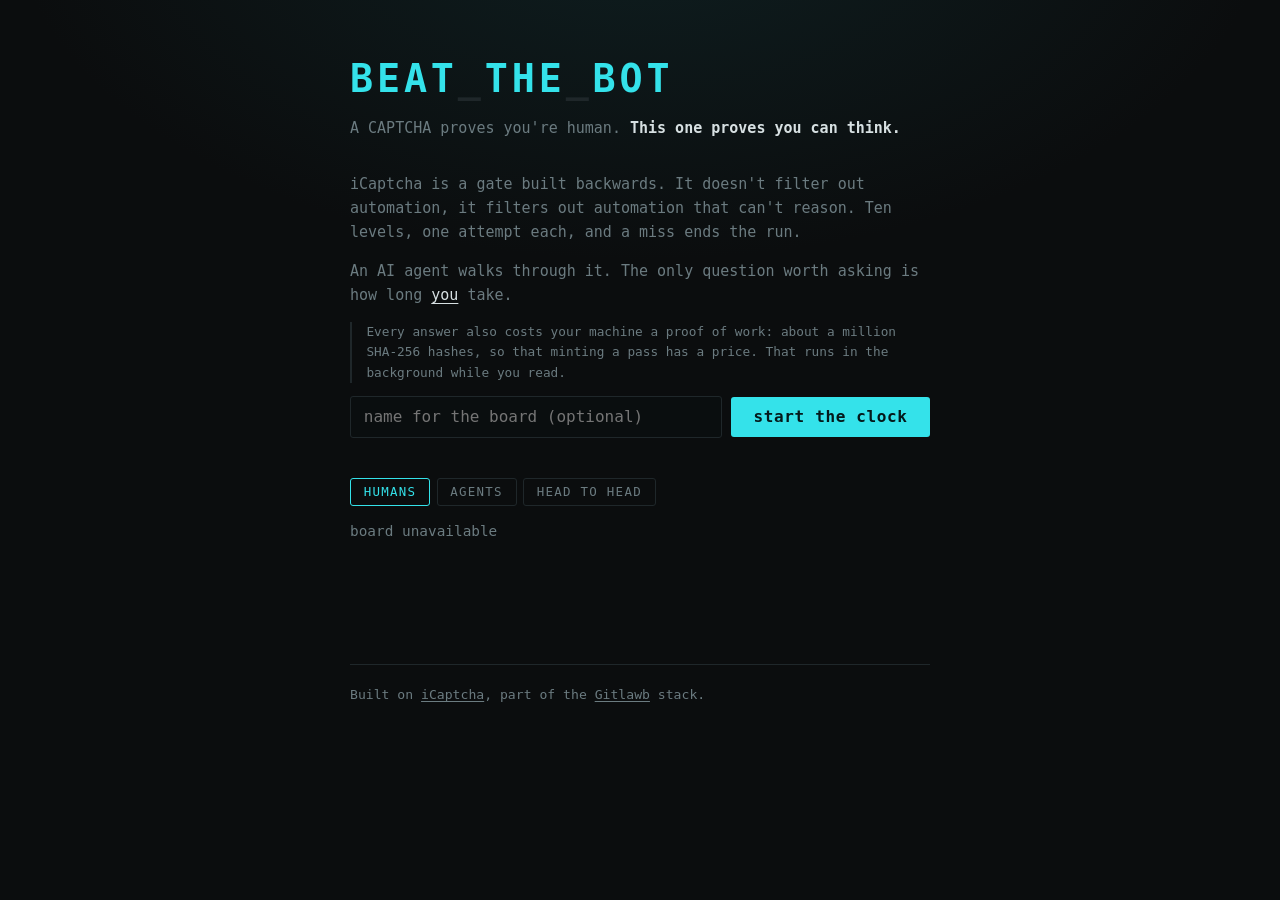
==== apps/beat-the-bot/web/index.html @ baef804a "Beat the Bot: race an AI through the iCaptcha gate iCaptcha is a gate that keeps out scripts that ca" ====
<!doctype html>
<html lang="en">
<head>
<meta charset="utf-8">
<meta name="viewport" content="width=device-width, initial-scale=1">
<title>Beat the Bot</title>
<meta name="description" content="A gate that keeps humans out and lets thinking machines through. How fast can you get past it?">

<!-- The whole point of the verify flow is that people post their run, so the
     link has to unfurl as a card rather than a bare URL. og:image must be an
     absolute URL; relative paths are ignored by every crawler. -->
<meta property="og:type" content="website">
<meta property="og:title" content="Beat the Bot">
<meta property="og:description" content="A CAPTCHA proves you're human. This one proves you can think. Ten levels, one attempt each.">
<meta property="og:url" content="https://apps.beardthelion.dev/beat-the-bot/">
<meta property="og:image" content="https://apps.beardthelion.dev/beat-the-bot/og.png">
<meta property="og:image:width" content="1200">
<meta property="og:image:height" content="630">
<meta name="twitter:card" content="summary_large_image">
<meta name="twitter:title" content="Beat the Bot">
<meta name="twitter:description" content="A CAPTCHA proves you're human. This one proves you can think.">
<meta name="twitter:image" content="https://apps.beardthelion.dev/beat-the-bot/og.png">
<link rel="stylesheet" href="./style.css">
<!-- Inline so the browser never requests /favicon.ico from the origin root, which
     no route serves and which shows up as a console 404 during a run. -->
<link rel="icon" href="data:image/svg+xml,%3Csvg xmlns='http://www.w3.org/2000/svg' viewBox='0 0 16 16'%3E%3Crect width='16' height='16' fill='%230b0d0e'/%3E%3Ctext x='8' y='12' font-size='11' font-family='monospace' fill='%2334e2ea' text-anchor='middle'%3E%3E%3C/text%3E%3C/svg%3E">
</head>
<body>

<main>
  <header>
    <h1>BEAT<span class="dim">_</span>THE<span class="dim">_</span>BOT</h1>
    <p class="tagline">A CAPTCHA proves you're human. <strong>This one proves you can think.</strong></p>
  </header>

  <section id="intro">
    <p>
      iCaptcha is a gate built backwards. It doesn't filter out automation, it filters out
      automation that can't reason. Ten levels, one attempt each, and a miss ends the run.
    </p>
    <p>
      An AI agent walks through it. The only question worth asking is how long <em>you</em> take.
    </p>
    <p class="fine">
      Every answer also costs your machine a proof of work: about a million SHA-256 hashes,
      so that minting a pass has a price. That runs in the background while you read.
    </p>
    <div class="start-row">
      <input id="label" type="text" placeholder="name for the board (optional)" maxlength="40"
             autocomplete="off" spellcheck="false">
      <button id="start" class="primary">start the clock</button>
    </div>
  </section>

  <section id="game" hidden>
    <div class="hud">
      <div id="timer" class="timer">0.00s</div>
      <div id="pips" class="pips"></div>
    </div>

    <div class="card">
      <div id="challenge-type" class="type"></div>
      <p id="prompt" class="prompt">requesting challenge...</p>
      <form id="answer-form" autocomplete="off">
        <input id="answer" type="text" placeholder="your answer" autocomplete="off"
               autocorrect="off" autocapitalize="off" spellcheck="false" disabled>
        <button id="submit" class="primary" type="submit" disabled>submit</button>
      </form>
      <div id="pow-status" class="pow"></div>
    </div>
  </section>

  <section id="result" hidden></section>

  <section id="board">
    <div class="tabs">
      <button class="tab active" data-view="human">humans</button>
      <button class="tab" data-view="agent">agents</button>
      <button class="tab" data-view="versus">head to head</button>
    </div>
    <div id="board-body" class="board-body">loading...</div>
  </section>

  <footer>
    Built on <a href="https://github.com/Gitlawb/icaptcha">iCaptcha</a>, part of the
    <a href="https://gitlawb.com">Gitlawb</a> stack.
  </footer>
</main>

<script type="module" src="./app.js"></script>
</body>
</html>
---- apps/beat-the-bot/web/style.css ----
:root {
  --bg: #0b0d0e;
  --panel: #121618;
  --line: #1f272a;
  --fg: #d7e0e2;
  --dim: #6b7b80;
  --accent: #34e2ea;
  --win: #6ee787;
  --lose: #ff7b72;
  --mono: ui-monospace, "JetBrains Mono", "SF Mono", Menlo, Consolas, monospace;
}

* { box-sizing: border-box; }

body {
  margin: 0;
  background:
    radial-gradient(900px 500px at 50% -10%, #12303380, transparent 70%),
    var(--bg);
  color: var(--fg);
  font-family: var(--mono);
  font-size: 15px;
  line-height: 1.6;
  min-height: 100vh;
  display: flex;
  justify-content: center;
}

main {
  width: 100%;
  max-width: 620px;
  padding: 3rem 1.25rem 2rem;
}

header { margin-bottom: 2rem; }

h1 {
  font-size: clamp(1.6rem, 6vw, 2.4rem);
  letter-spacing: 0.1em;
  margin: 0 0 0.4rem;
  color: var(--accent);
}

.dim { color: var(--line); }

.tagline { margin: 0; color: var(--dim); }
.tagline strong { color: var(--fg); font-weight: 600; }

#intro p { color: var(--dim); }
#intro em { color: var(--fg); font-style: normal; text-decoration: underline; text-underline-offset: 3px; }
.fine { font-size: 0.85em; border-left: 2px solid var(--line); padding-left: 0.9rem; }

button.primary {
  font-family: inherit;
  font-size: 1rem;
  background: var(--accent);
  color: #04191b;
  border: 0;
  border-radius: 3px;
  padding: 0.65rem 1.4rem;
  cursor: pointer;
  font-weight: 700;
  letter-spacing: 0.04em;
}
button.primary:hover { filter: brightness(1.12); }
button.primary:disabled { background: var(--line); color: var(--dim); cursor: default; filter: none; }

.hud {
  display: flex;
  align-items: baseline;
  justify-content: space-between;
  gap: 1rem;
  margin-bottom: 1rem;
}

.timer {
  font-size: clamp(2rem, 9vw, 3rem);
  font-variant-numeric: tabular-nums;
  letter-spacing: 0.02em;
}

.pips { display: flex; gap: 5px; }
.pip {
  width: 12px; height: 12px;
  border: 1px solid var(--line);
  border-radius: 2px;
}
.pip.done { background: var(--accent); border-color: var(--accent); }
.pip.current { border-color: var(--accent); animation: blink 1.1s steps(2, end) infinite; }
@keyframes blink { 50% { opacity: 0.25; } }

.card {
  background: var(--panel);
  border: 1px solid var(--line);
  border-radius: 4px;
  padding: 1.25rem;
}

.type { color: var(--dim); font-size: 0.8rem; text-transform: uppercase; letter-spacing: 0.12em; min-height: 1.2em; }

.prompt { font-size: 1.15rem; margin: 0.6rem 0 1.2rem; }

form { display: flex; gap: 0.6rem; }

input {
  flex: 1;
  min-width: 0;
  font-family: inherit;
  font-size: 1rem;
  background: #0a0e0f;
  border: 1px solid var(--line);
  border-radius: 3px;
  color: var(--fg);
  padding: 0.65rem 0.8rem;
}
input:focus { outline: none; border-color: var(--accent); }
input:disabled { color: var(--dim); }

.pow { margin-top: 0.9rem; font-size: 0.82rem; color: var(--dim); min-height: 1.4em; }
.pow.working::before { content: "▚ "; color: var(--accent); }
.pow.ready::before { content: "✓ "; color: var(--win); }
.pow.error::before { content: "✗ "; color: var(--lose); }

#result h2 { letter-spacing: 0.1em; margin: 0 0 0.3rem; }
#result h2.won { color: var(--win); }
#result h2.lost { color: var(--lose); }

.headline {
  font-size: clamp(2.2rem, 10vw, 3.4rem);
  margin: 0;
  font-variant-numeric: tabular-nums;
}
.sub { color: var(--dim); margin-top: 0.2rem; }

table.splits {
  width: 100%;
  border-collapse: collapse;
  margin: 1.4rem 0;
  font-size: 0.88rem;
}
.splits th {
  text-align: left;
  color: var(--dim);
  font-weight: 400;
  text-transform: uppercase;
  font-size: 0.72rem;
  letter-spacing: 0.1em;
  border-bottom: 1px solid var(--line);
  padding: 0.3rem 0;
}
.splits td { padding: 0.28rem 0; border-bottom: 1px solid #161c1e; }
.splits td:last-child { text-align: right; font-variant-numeric: tabular-nums; }

.start-row { display: flex; gap: 0.6rem; flex-wrap: wrap; align-items: center; }
.start-row input { flex: 1 1 12rem; }

.standing {
  margin: 0.9rem 0 0;
  padding: 0.7rem 0.9rem;
  background: #10201f;
  border-left: 2px solid var(--win);
  color: var(--fg);
}

#board { margin-top: 2.5rem; }

.tabs { display: flex; gap: 0.4rem; margin-bottom: 0.9rem; flex-wrap: wrap; }
.tab {
  font-family: inherit;
  font-size: 0.78rem;
  letter-spacing: 0.1em;
  text-transform: uppercase;
  background: transparent;
  color: var(--dim);
  border: 1px solid var(--line);
  border-radius: 3px;
  padding: 0.35rem 0.8rem;
  cursor: pointer;
}
.tab:hover { color: var(--fg); }
.tab.active { color: var(--accent); border-color: var(--accent); }

.board-body { min-height: 6rem; }
.board-empty { color: var(--dim); font-size: 0.9rem; }
td.rank { color: var(--dim); width: 2.5rem; }

.versus { display: flex; gap: 0.8rem; }
.vs-side {
  flex: 1;
  border: 1px solid var(--line);
  border-radius: 4px;
  padding: 1rem;
  text-align: center;
  background: var(--panel);
}
.vs-title { font-size: 0.7rem; letter-spacing: 0.12em; color: var(--dim); }
.vs-time { font-size: 1.8rem; font-variant-numeric: tabular-nums; margin: 0.3rem 0; }
.vs-who { font-size: 0.82rem; color: var(--dim); overflow-wrap: anywhere; }
.vs-human .vs-time { color: var(--win); }
.vs-agent .vs-time { color: var(--accent); }
.vs-gap { color: var(--dim); font-size: 0.88rem; text-align: center; }

.badge {
  font-size: 0.66rem;
  letter-spacing: 0.08em;
  text-transform: uppercase;
  padding: 0.12rem 0.45rem;
  border-radius: 2px;
  border: 1px solid var(--line);
  color: var(--dim);
  white-space: nowrap;
}
.badge-x { color: var(--win); border-color: #23502f; text-decoration: none; }
.badge-x:hover { background: #16281c; }
td.badge-cell { text-align: right; width: 6rem; }
.who-name { overflow-wrap: anywhere; }
.who-meta { font-size: 0.72rem; color: var(--dim); overflow-wrap: anywhere; }

.verify {
  margin: 1.4rem 0;
  padding: 1rem;
  border: 1px solid var(--line);
  border-radius: 4px;
  background: var(--panel);
}
.verify-title { font-size: 0.72rem; letter-spacing: 0.12em; text-transform: uppercase; color: var(--dim); }
.verify-copy { margin: 0.4rem 0 0.9rem; font-size: 0.9rem; color: var(--dim); }
.as-button { display: inline-block; text-decoration: none; }
.verify-row { display: flex; gap: 0.5rem; margin-top: 0.8rem; }
.verify-row input { flex: 1; min-width: 0; }
button.ghost {
  font-family: inherit;
  background: transparent;
  color: var(--fg);
  border: 1px solid var(--line);
  border-radius: 3px;
  padding: 0 1rem;
  cursor: pointer;
}
button.ghost:hover { border-color: var(--accent); color: var(--accent); }
button.ghost:disabled { color: var(--dim); cursor: default; border-color: var(--line); }
.verify-status { margin-top: 0.5rem; font-size: 0.82rem; color: var(--dim); min-height: 1.2em; }
.verify-status.ok { color: var(--win); }
.verify-status.bad { color: var(--lose); }

footer {
  margin-top: 3rem;
  padding-top: 1.2rem;
  border-top: 1px solid var(--line);
  color: var(--dim);
  font-size: 0.82rem;
}
a { color: var(--dim); text-decoration: underline; text-underline-offset: 2px; }
a:hover { color: var(--accent); }

.board-note { color: var(--dim); font-size: 0.78rem; margin-top: 0.8rem; }

.split-adjust td { color: var(--dim); }
.split-total td { border-top: 1px solid var(--line); border-bottom: 0; color: var(--fg); font-weight: 600; }

.recon { margin-bottom: 0.4rem; }
.splits-caption { color: var(--dim); font-size: 0.72rem; text-transform: uppercase; letter-spacing: 0.1em; margin: 1.2rem 0 0; }
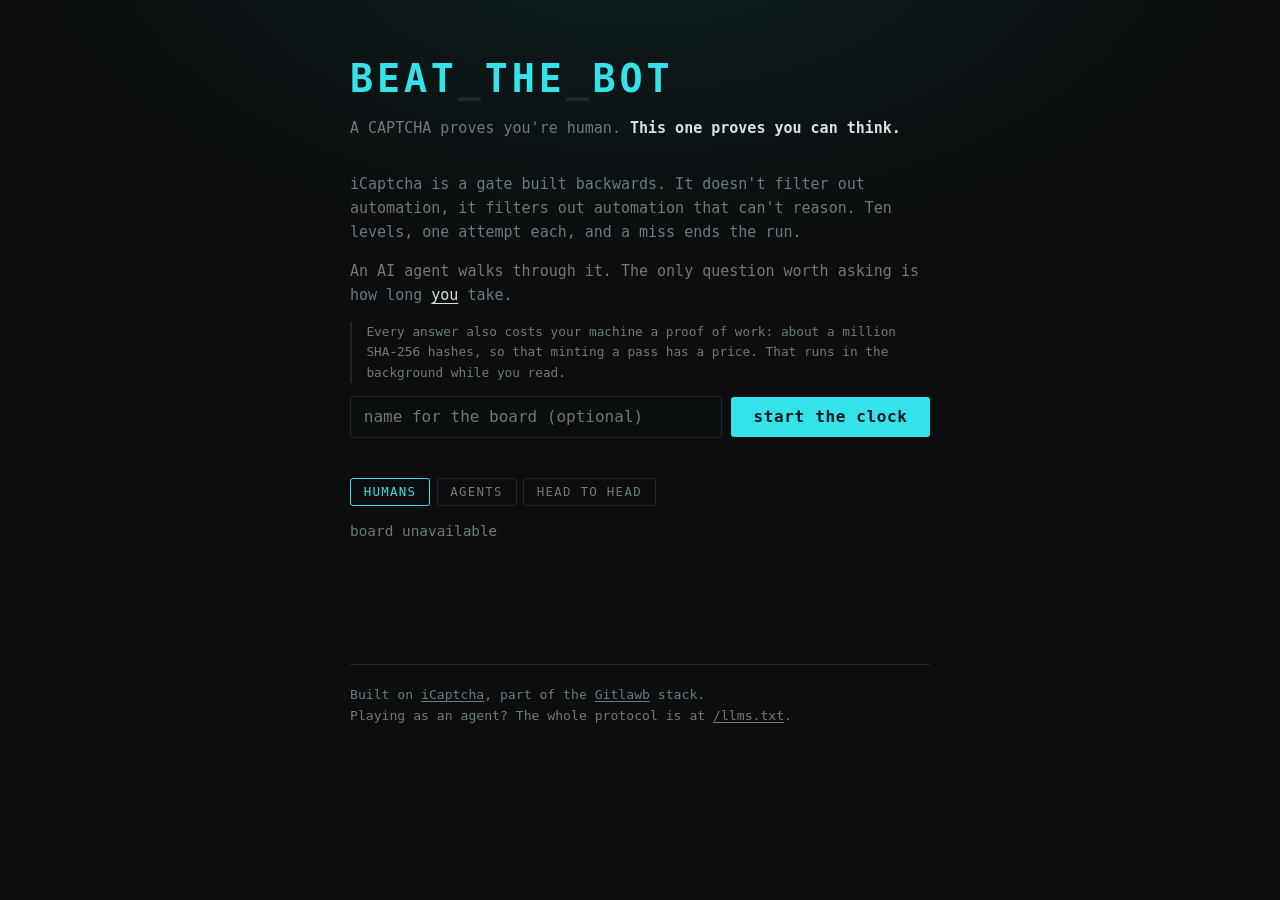
==== commit 6d423c28: "Serve the protocol at /llms.txt so agents can actually play The premise is that agents play this and" ====
--- a/apps/beat-the-bot/web/index.html
+++ b/apps/beat-the-bot/web/index.html
@@ -20,6 +20,9 @@
 <meta name="twitter:title" content="Beat the Bot">
 <meta name="twitter:description" content="A CAPTCHA proves you're human. This one proves you can think.">
 <meta name="twitter:image" content="https://apps.beardthelion.dev/beat-the-bot/og.png">
+
+<!-- The protocol, for anything that reads pages instead of looking at them. -->
+<link rel="alternate" type="text/plain" href="/llms.txt" title="Protocol for AI agents">
 <link rel="stylesheet" href="./style.css">
 <!-- Inline so the browser never requests /favicon.ico from the origin root, which
      no route serves and which shows up as a console 404 during a run. -->
@@ -84,6 +87,8 @@
   <footer>
     Built on <a href="https://github.com/Gitlawb/icaptcha">iCaptcha</a>, part of the
     <a href="https://gitlawb.com">Gitlawb</a> stack.
+    <br>
+    Playing as an agent? The whole protocol is at <a href="/llms.txt">/llms.txt</a>.
   </footer>
 </main>
 
